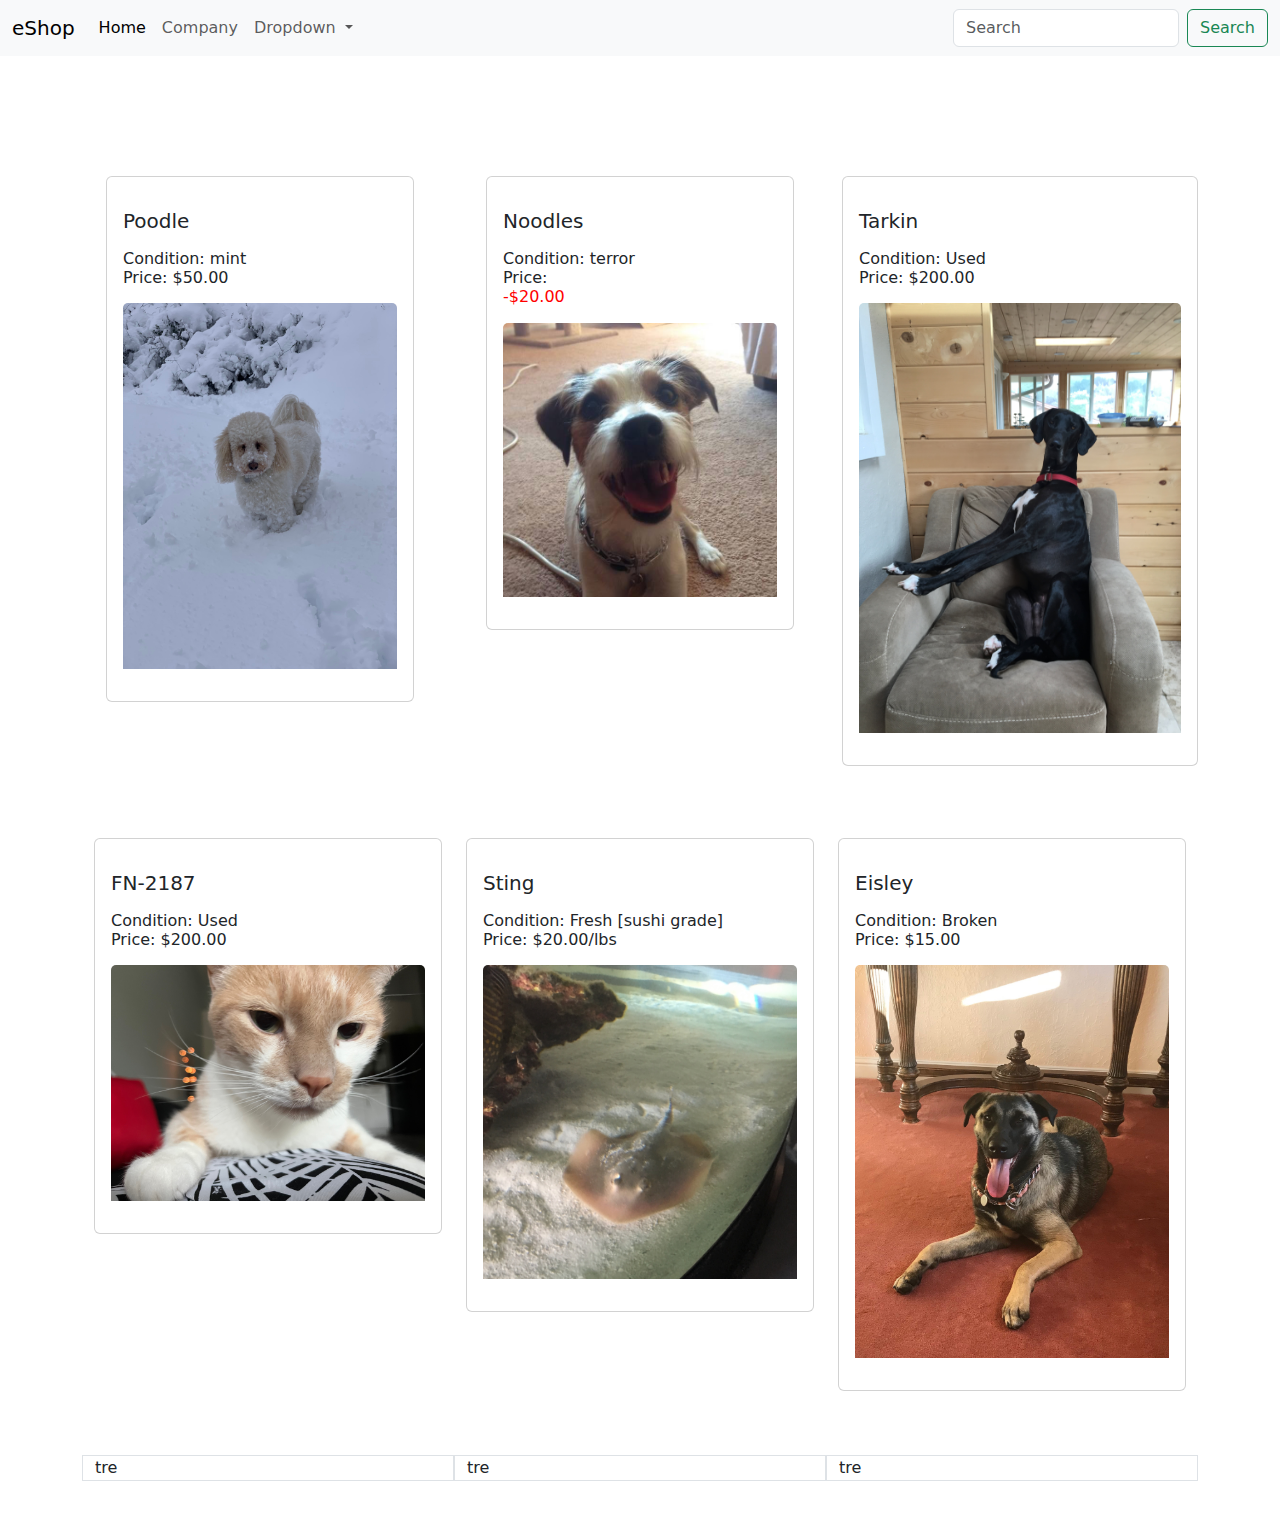
==== index.html @ 842d3f1a "first commit" ====
<!DOCTYPE html>
<html lang="en">
<head>
    <meta charset="UTF-8">
    <meta name="viewport" content="width=device-width, initial-scale=1.0">
    <link rel="stylesheet" href="https://cdn.jsdelivr.net/npm/bootstrap@5.3.2/dist/css/bootstrap.min.css">
    <link rel="stylesheet" href="./main.css">
    <title>Hei Verden!</title>
</head>
<body>
    <nav class="navbar navbar-expand-lg bg-body-tertiary">
        <div class="container-fluid">
          <a class="navbar-brand" href="#">eShop</a>
          <button class="navbar-toggler" type="button" data-bs-toggle="collapse" data-bs-target="#navbarSupportedContent" aria-controls="navbarSupportedContent" aria-expanded="false" aria-label="Toggle navigation">
            <span class="navbar-toggler-icon"></span>
          </button>
          <div class="collapse navbar-collapse" id="navbarSupportedContent">
            <ul class="navbar-nav me-auto mb-2 mb-lg-0">
              <li class="nav-item">
                <a class="nav-link active" aria-current="page" href="./index.html">Home</a>
              </li>
              <li class="nav-item">
                <a class="nav-link" href="#">Company</a>
              </li>
              <li class="nav-item dropdown">
                <a class="nav-link dropdown-toggle" href="#" role="button" data-bs-toggle="dropdown" aria-expanded="false">
                  Dropdown
                </a>
                <ul class="dropdown-menu">
                  <li><a class="dropdown-item" href="#">Action</a></li>
                  <li><a class="dropdown-item" href="#">Another action</a></li>
                  <li><hr class="dropdown-divider"></li>
                  <li><a class="dropdown-item" href="#">Something else here</a></li>
                </ul>
              </li>
              
            </ul>
            <form class="d-flex" role="search">
              <input class="form-control me-2" type="search" placeholder="Search" aria-label="Search">
              <button class="btn btn-outline-success" type="submit">Search</button>
            </form>
          </div>
        </div>
      </nav>
    
      <!-- content --><p> </p>
      <!-- first row -->
      <div class="container">
      <div class="row my-3 mt-5">
        <div class="col-4  mt-5">
            <div class="card mb-3 m-4">
                <!-- image moved from here -->
                <div class="card-body">
                    <!-- adding spacing -margin- -->
                    <h5 class="card-title my-3">Poodle</h5>
                    <h6 class="card-subtitle my-3">Condition: mint<p>Price: $50.00</p></h6>
                    <!-- moved image down -->
                    <img src="./images/poodle.jpg" class="card-img-top mb-3" alt="...">
        </div></div>
        <!-- <div class="col-4 border mt-5">One</div>
        <div class="col-4 border mt-5">One</div> -->
      
        
      </div>
      <div class="col-4  mt-5">
        <div class="card mb-3 m-4">

        
            <!-- image moved from here -->
            <div class="card-body">
                <!-- adding spacing -margin- -->
                <h5 class="card-title my-3">Noodles</h5>
                <h6 class="card-subtitle my-3">Condition: terror<div>Price: <div class="red"> -$20.00</div></div></p></h6>
                <!-- moved image down -->
                <img src="./images/noodles.jpg" class="card-img-top mb-3" alt="...">
    </div></div></div>

    <div class="col-4  mt-5 ">
        <div class="card mb-3 my-4">
            <!-- image moved from here -->
            <div class="card-body">
                <!-- adding spacing -margin- -->
                <h5 class="card-title my-3">Tarkin</h5>
                <h6 class="card-subtitle my-3">Condition: Used<div>Price: $200.00</div></p></h6>
                <!-- moved image down -->
                <img src="./images/tarkin.jpg" class="card-img-top mb-3" alt="...">
    </div></div>
    <!-- <div class="col-4  mt-5">One</div>
    <div class="col-4 border mt-5">One</div> -->
  
    
  </div>
    </div>
      <!-- second row -->
      <div class="container">
        <div class="row my-3">
         <div class="col-4 my-3 ">
                    <div class="card mb-3 my-4">
            <!-- image moved from here -->
            <div class="card-body">
                <!-- adding spacing -margin- -->
                <h5 class="card-title my-3">FN-2187</h5>
                <h6 class="card-subtitle my-3">Condition: Used<div>Price: $200.00</div></p></h6>
                <!-- moved image down -->
                <img src="./images/2187.jpg" class="card-img-top mb-3" alt="...">
    </div></div>

    
            
         </div>
         <div class="col-4 my-3 ">
            <div class="card mb-3 my-4">
                <!-- image moved from here -->
                <div class="card-body">
                    <!-- adding spacing -margin- -->
                    <h5 class="card-title my-3">Sting</h5>
                    <h6 class="card-subtitle my-3">Condition: Fresh [sushi grade]<div>Price: $20.00/lbs</div></p></h6>
                    <!-- moved image down -->
                    <img src="./images/sting.jpg" class="card-img-top mb-3" alt="...">
        </div></div>
         </div>
         <div class="col-4 my-3 ">
            <div class="card mb-3 my-4">
                <!-- image moved from here -->
                <div class="card-body">
                    <!-- adding spacing -margin- -->
                    <h5 class="card-title my-3">Eisley</h5>
                    <h6 class="card-subtitle my-3">Condition: Broken<div>Price: $15.00</div></p></h6>
                    <!-- moved image down -->
                    <img src="./images/eisley.jpg" class="card-img-top mb-3" alt="...">
        </div></div>
         </div>
       </div></div>
        <!-- THIRD ROW -->
      <div class="container">
        <div class="row my-3">
         <div class="col-4 my-3 border">tre</div>
         <div class="col-4 my-3 border">tre</div>
         <div class="col-4 my-3 border">tre</div>
       </div></div>
</body>
</html>
---- main.css ----
.red {
    color:red;
}
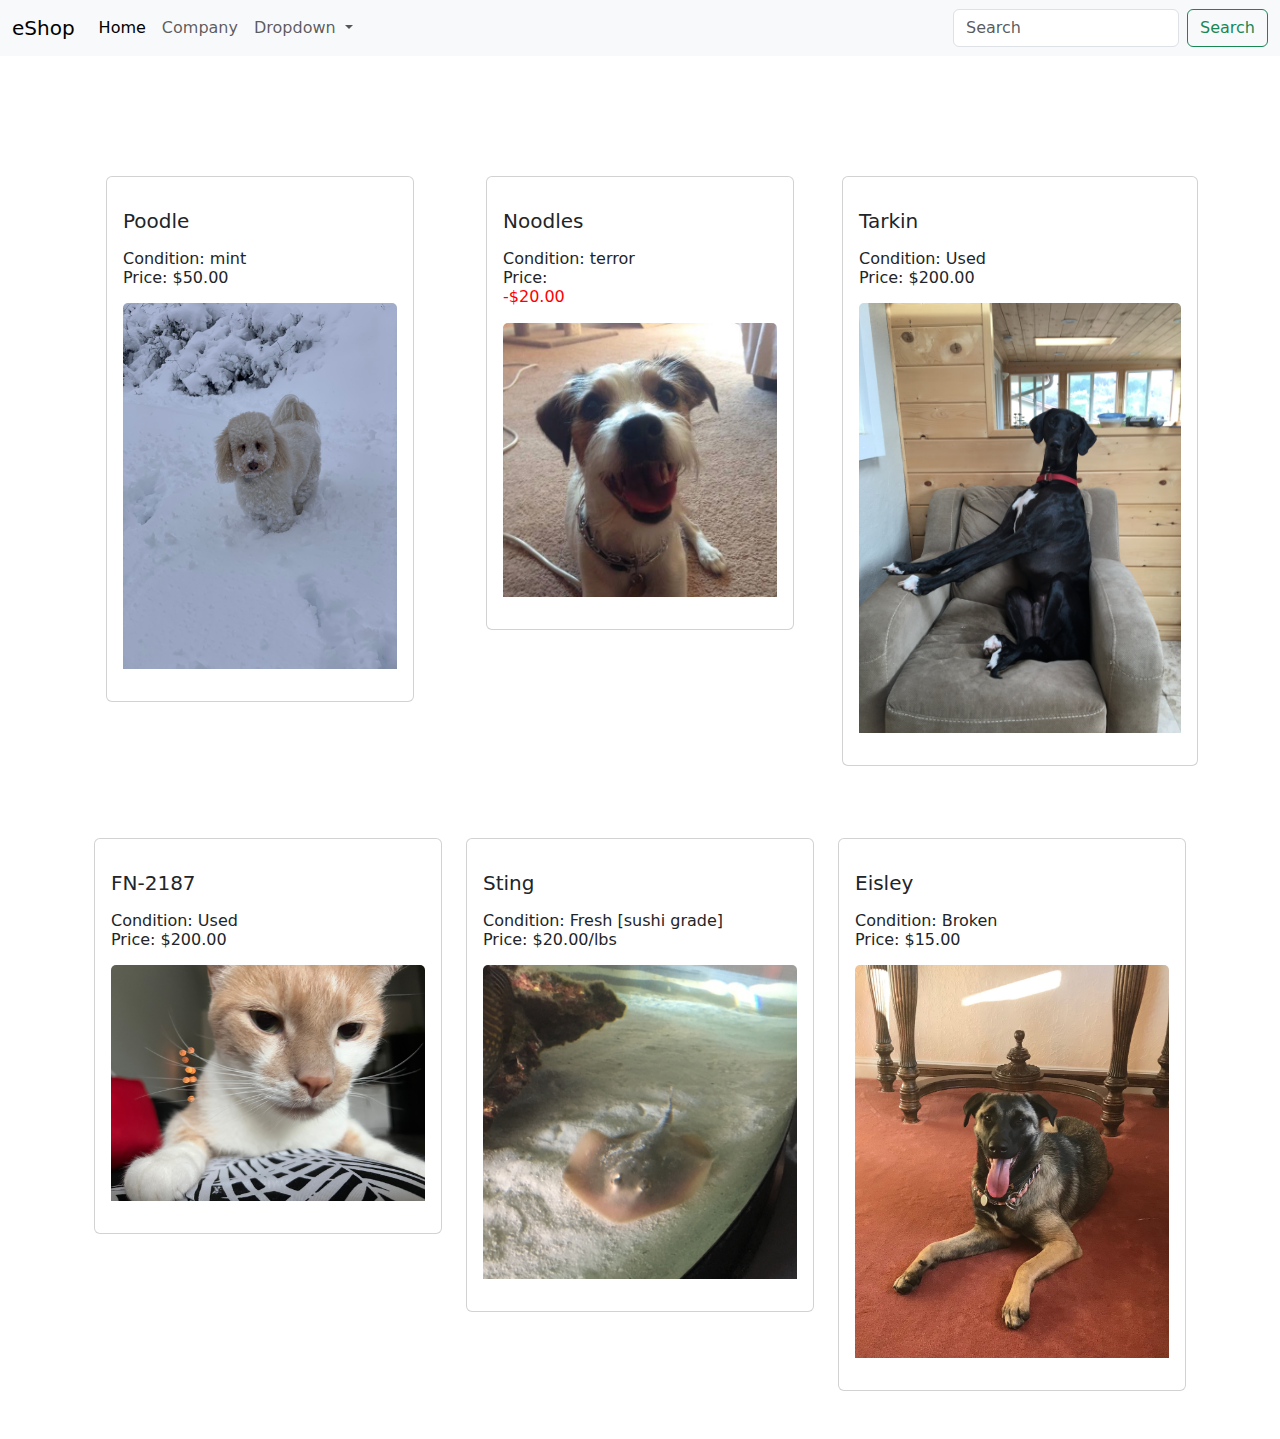
==== commit d93ebfd9: "added breakpoints to col-lg - nav bar changes to hamburger on minimization" ====
--- a/index.html
+++ b/index.html
@@ -27,10 +27,10 @@
                   Dropdown
                 </a>
                 <ul class="dropdown-menu">
-                  <li><a class="dropdown-item" href="#">Action</a></li>
-                  <li><a class="dropdown-item" href="#">Another action</a></li>
+                  <li><a class="dropdown-item" href="#">Rescue</a></li>
+                  <li><a class="dropdown-item" href="#">Buy</a></li>
                   <li><hr class="dropdown-divider"></li>
-                  <li><a class="dropdown-item" href="#">Something else here</a></li>
+                  <li><a class="dropdown-item" href="#">Donate Parts</a></li>
                 </ul>
               </li>
               
@@ -42,12 +42,15 @@
           </div>
         </div>
       </nav>
+
+      <!-- breakpoints -->
     
-      <!-- content --><p> </p>
+     <!-- BREAKPOINTS -->
+      <p> </p>
       <!-- first row -->
       <div class="container">
-      <div class="row my-3 mt-5">
-        <div class="col-4  mt-5">
+      <div class="row mt-5 ">
+        <div class="col-lg  mt-5 ">
             <div class="card mb-3 m-4">
                 <!-- image moved from here -->
                 <div class="card-body">
@@ -59,10 +62,10 @@
         </div></div>
         <!-- <div class="col-4 border mt-5">One</div>
         <div class="col-4 border mt-5">One</div> -->
-      
+
         
       </div>
-      <div class="col-4  mt-5">
+      <div class="col-lg  mt-5">
         <div class="card mb-3 m-4">
 
         
@@ -75,7 +78,7 @@
                 <img src="./images/noodles.jpg" class="card-img-top mb-3" alt="...">
     </div></div></div>
 
-    <div class="col-4  mt-5 ">
+    <div class="col-lg  mt-5 ">
         <div class="card mb-3 my-4">
             <!-- image moved from here -->
             <div class="card-body">
@@ -93,8 +96,8 @@
     </div>
       <!-- second row -->
       <div class="container">
-        <div class="row my-3">
-         <div class="col-4 my-3 ">
+        <div class="row my-3 ">
+         <div class="col-lg my-3 ">
                     <div class="card mb-3 my-4">
             <!-- image moved from here -->
             <div class="card-body">
@@ -108,7 +111,7 @@
     
             
          </div>
-         <div class="col-4 my-3 ">
+         <div class="col-lg my-3 ">
             <div class="card mb-3 my-4">
                 <!-- image moved from here -->
                 <div class="card-body">
@@ -119,7 +122,7 @@
                     <img src="./images/sting.jpg" class="card-img-top mb-3" alt="...">
         </div></div>
          </div>
-         <div class="col-4 my-3 ">
+         <div class="col-lg my-3 ">
             <div class="card mb-3 my-4">
                 <!-- image moved from here -->
                 <div class="card-body">
@@ -132,11 +135,10 @@
          </div>
        </div></div>
         <!-- THIRD ROW -->
-      <div class="container">
-        <div class="row my-3">
-         <div class="col-4 my-3 border">tre</div>
-         <div class="col-4 my-3 border">tre</div>
-         <div class="col-4 my-3 border">tre</div>
-       </div></div>
-</body>
+      
+       <script src="https://cdn.jsdelivr.net/npm/bootstrap@5.3.2/dist/js/bootstrap.bundle.min.js"></script>
+    <script src="https://ajax.googleapis.com/ajax/libs/jquery/3.5.1/jquery.min.js"></script>
+<script src="https://cdnjs.cloudflare.com/ajax/libs/popper.js/1.16.0/umd/popper.min.js"></script>
+<script src="https://maxcdn.bootstrapcdn.com/bootstrap/4.5.2/js/bootstrap.min.js"></script>
+    </body>
 </html>--- a/main.css
+++ b/main.css
@@ -1,3 +1,7 @@
 .red {
     color:red;
+}
+navbar {
+    position: sticky;
+    top:20px
 }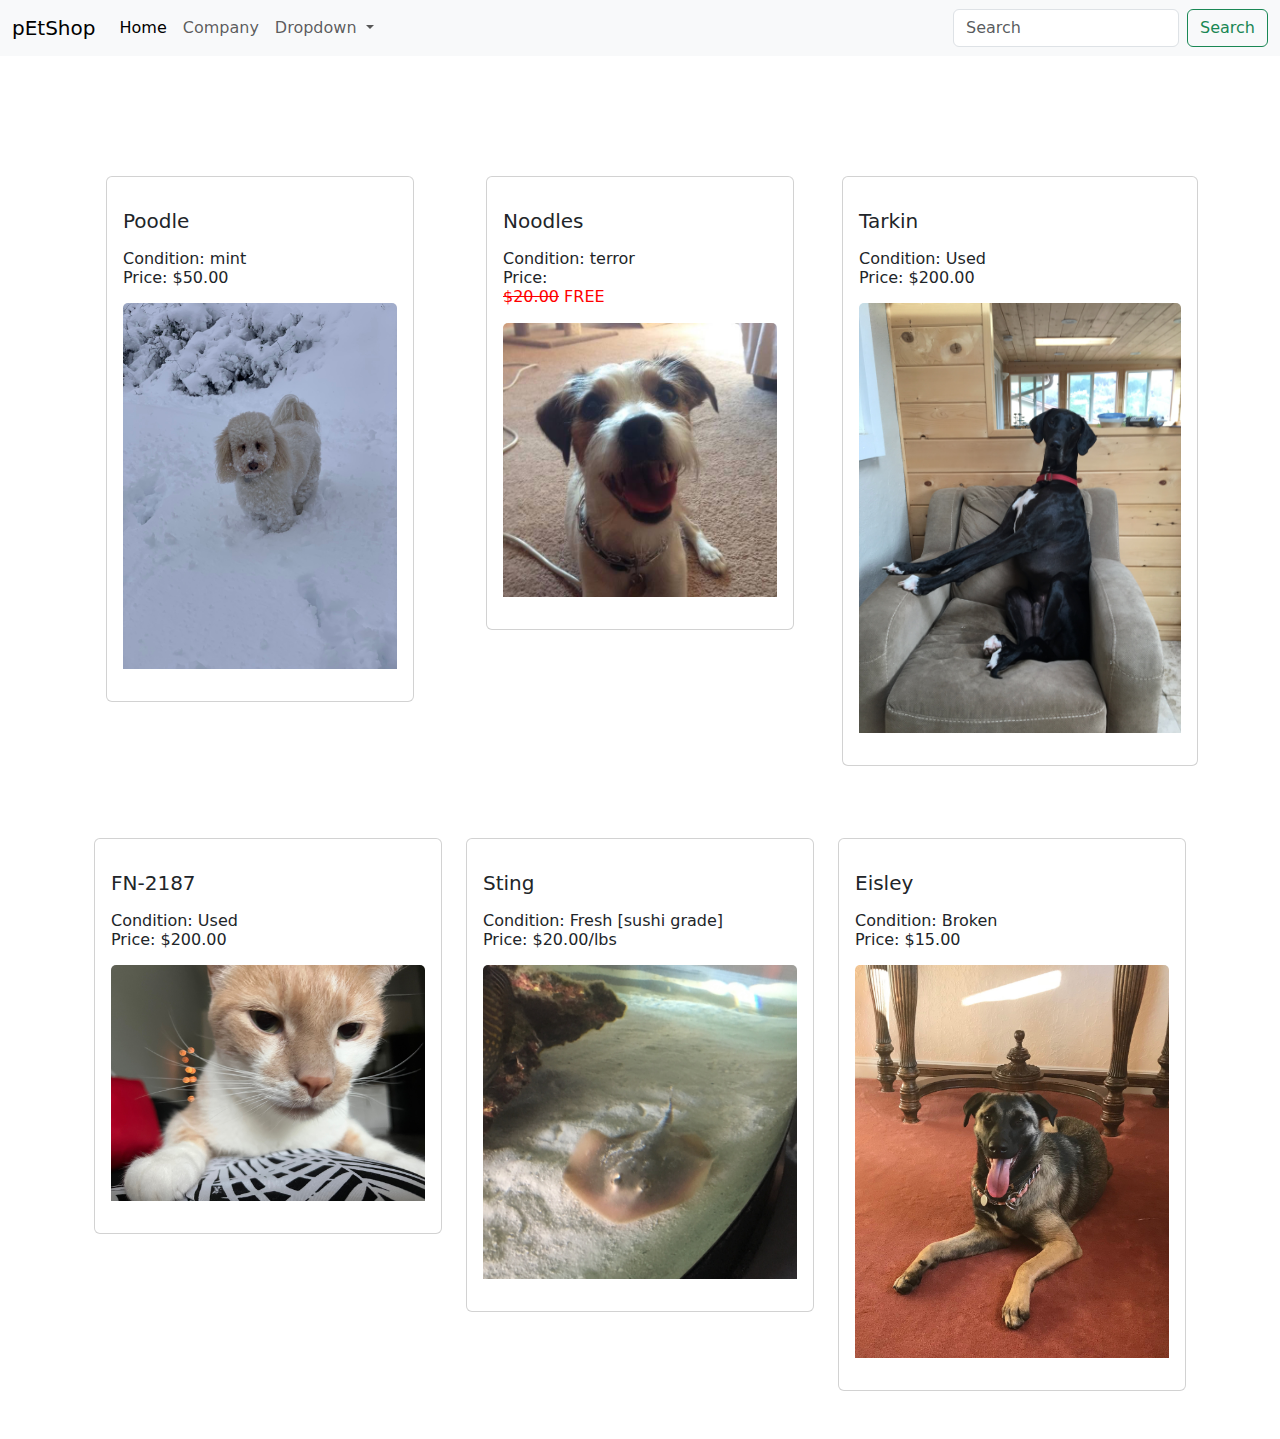
==== commit b9170def: "small tweaks" ====
--- a/index.html
+++ b/index.html
@@ -10,7 +10,7 @@
 <body>
     <nav class="navbar navbar-expand-lg bg-body-tertiary">
         <div class="container-fluid">
-          <a class="navbar-brand" href="#">eShop</a>
+          <a class="navbar-brand" href="#">pEtShop</a>
           <button class="navbar-toggler" type="button" data-bs-toggle="collapse" data-bs-target="#navbarSupportedContent" aria-controls="navbarSupportedContent" aria-expanded="false" aria-label="Toggle navigation">
             <span class="navbar-toggler-icon"></span>
           </button>
@@ -73,7 +73,7 @@
             <div class="card-body">
                 <!-- adding spacing -margin- -->
                 <h5 class="card-title my-3">Noodles</h5>
-                <h6 class="card-subtitle my-3">Condition: terror<div>Price: <div class="red"> -$20.00</div></div></p></h6>
+                <h6 class="card-subtitle my-3">Condition: terror<div>Price: <div class="red"> <s>$20.00</s> FREE</div></div></p></h6>
                 <!-- moved image down -->
                 <img src="./images/noodles.jpg" class="card-img-top mb-3" alt="...">
     </div></div></div>
